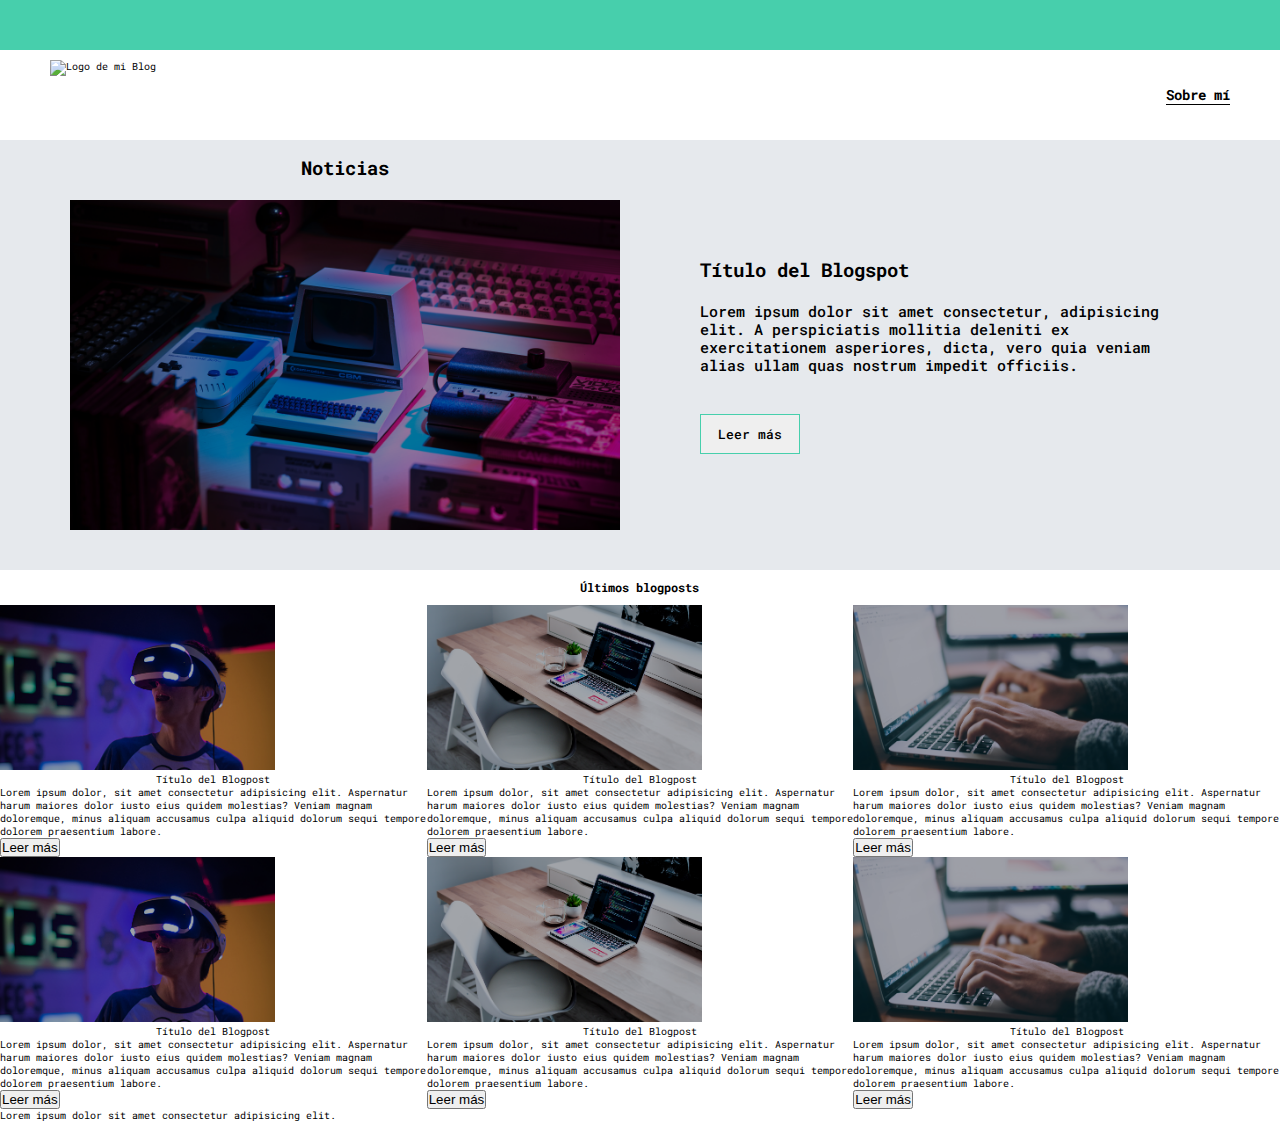
==== blogs.html @ 48e082bd "Clase 13" ====
<!DOCTYPE html>
<html lang="es">
<head>
    <meta charset="UTF-8">
    <meta http-equiv="X-UA-Compatible" content="IE=edge">
    <meta name="viewport" content="width=device-width, initial-scale=1.0">
    <link rel="stylesheet" href="./css/blogs.css">
    <link rel="stylesheet" href="./css/font/flaticon.css">
    <title>Blogs</title>
</head>
<body>
    <header>
        <section class="header-icons-container">
            <div class="icons">
                <a href="#"><span class="flaticon-001-facebook"></span></a>
                <a href="#"><span class="flaticon-002-twitter"></span></a>
                <a href="#"><span class="flaticon-011-instagram"></span></a>
                <a href="#"><span class="flaticon-010-linkedin"></span></a>
                <a href="#"><span class="flaticon-008-youtube"></span></a>
            </div>
        </section>
        <nav>
            <section class="nav-logo-container">
                <a href=""><img src="./assets/img/logo-negro.png" alt="Logo de mi Blog"></a>
            </section>
            <section class="profile-link">
                <a class="Flaticon" href="perfil.html">Sobre mí</a>
            </section>
        </nav>
    </header>
    <main class="blogs-main">
        <section class="blogs-main-news">
            <h2 class="blogs-main-news__titulo">Noticias</h2>
            <img class="blogs-main-news__imagen" src="./assets/img/main-news-img.png" alt="Las ultimas noticias de la tecnologia">
        </section>
        <section class="blogs-main-blog">
            <h2 class="blogs-main-blog__title">Título del Blogspot</h2>
            <p class="blogs-main-blog__news">Lorem ipsum dolor sit amet consectetur, adipisicing elit. A perspiciatis mollitia deleniti ex exercitationem asperiores, dicta, vero quia veniam alias ullam quas nostrum impedit officiis.</p>
            <button class="blogs-main-blog__button">
                <a href="">Leer más</a>
            </button>
        </section>
    </main>
    <section class="last-blogposts">
        <h3>Últimos blogposts</h3>
        <article>
            <img src="./assets/img/post-1.png" alt="">
            <p>Título del Blogpost</p>
            <p>Lorem ipsum dolor, sit amet consectetur adipisicing elit. Aspernatur harum maiores dolor iusto eius quidem molestias? Veniam magnam doloremque, minus aliquam accusamus culpa aliquid dolorum sequi tempore dolorem praesentium labore.</p>
            <button>
                <a href="">Leer más</a>
            </button>
        </article>
        <article>
            <img src="./assets/img/post-2.png" alt="">
            <p>Título del Blogpost</p>
            <p>Lorem ipsum dolor, sit amet consectetur adipisicing elit. Aspernatur harum maiores dolor iusto eius quidem molestias? Veniam magnam doloremque, minus aliquam accusamus culpa aliquid dolorum sequi tempore dolorem praesentium labore.</p>
            <button>
                <a href="">Leer más</a>
            </button>
        </article>
        <article>
            <img src="./assets/img/post-3.png" alt="">
            <p>Título del Blogpost</p>
            <p>Lorem ipsum dolor, sit amet consectetur adipisicing elit. Aspernatur harum maiores dolor iusto eius quidem molestias? Veniam magnam doloremque, minus aliquam accusamus culpa aliquid dolorum sequi tempore dolorem praesentium labore.</p>
            <button>
                <a href="">Leer más</a>
            </button>
        </article>
        <article>
            <img src="./assets/img/post-1.png" alt="">
            <p>Título del Blogpost</p>
            <p>Lorem ipsum dolor, sit amet consectetur adipisicing elit. Aspernatur harum maiores dolor iusto eius quidem molestias? Veniam magnam doloremque, minus aliquam accusamus culpa aliquid dolorum sequi tempore dolorem praesentium labore.</p>
            <button>
                <a href="">Leer más</a>
            </button>
        </article>
        <article>
            <img src="./assets/img/post-2.png" alt="">
            <p>Título del Blogpost</p>
            <p>Lorem ipsum dolor, sit amet consectetur adipisicing elit. Aspernatur harum maiores dolor iusto eius quidem molestias? Veniam magnam doloremque, minus aliquam accusamus culpa aliquid dolorum sequi tempore dolorem praesentium labore.</p>
            <button>
                <a href="">Leer más</a>
            </button>
        </article>
        <article>
            <img src="./assets/img/post-3.png" alt="">
            <p>Título del Blogpost</p>
            <p>Lorem ipsum dolor, sit amet consectetur adipisicing elit. Aspernatur harum maiores dolor iusto eius quidem molestias? Veniam magnam doloremque, minus aliquam accusamus culpa aliquid dolorum sequi tempore dolorem praesentium labore.</p>
            <button>
                <a href="">Leer más</a>
            </button>
        </article>
    </section>
    <footer>
        <p>Lorem ipsum dolor sit amet consectetur adipisicing elit.</p>
    </footer>
</body>
</html>
---- css/blogs.css ----
@import url('https://fonts.googleapis.com/css2?family=Roboto+Mono:wght@400;500;700&family=Roboto+Slab:wght@400;700&family=Roboto:wght@400;500;700;900&display=swap');

* {
    box-sizing: border-box;
    margin: 0;
    padding: 0;
}
/* body {
    position: fixed;
    top: 0;
    bottom: 0;
    left: 0;
    right: 0;
} */
html {
    font-family: 'Roboto mono', monospace;
    font-size: 62.5%;
}
a {
    text-decoration: none;
    display: inline;
    color: black;
}
header {
    width: 100vw;
    height: 140px;
    display: grid;
    grid-template-rows: 1fr 1fr;
}
header .header-icons-container {
    width: 100%;
    height: 50px;
    display: grid;
    background-color: #47cfac;
}
header .header-icons-container .icons {
    width: 300px;
    height: auto;
    display: flex;
    justify-items: flex-end;
    align-items: center;
    justify-content: space-between;
    justify-self: end;
    margin-right: 50px;
}
header .icons span {
    color: white;
}
nav {
    display: grid;
    grid-template-columns: 1fr 1fr;
    height: 90px;
}
nav .nav-logo-container {
    margin-left: 50px;
}
nav .nav-logo-container img {
    width: 220px;
    margin-top: 10px;
}
nav .profile-link {
    display: flex;
    align-items: center;
    justify-content: flex-end;
    margin-right: 50px;
}
nav .profile-link a {
    font-size: 1.4rem;
    font-weight: bold;
    color: black;
    border-bottom: 1px solid black;
}
.blogs-main {
    height: 430px;
    width: 100vw;
    display: grid;
    grid-template-columns: repeat(2 50vh);
    justify-content: center;
    gap: 20px;
    background-color: #e6e9ed;
}
.blogs-main-news {
    margin: 0 30px 0 70px;
    justify-items: center;
    align-items: center;
}
.blogs-main-news h2 {
    margin-top: 15px;
    font-size: 1.9rem;
    font-weight: bold;
}
.blogs-main-news img {
    margin-top: 20px;
    width: 550px;
}
.blogs-main-blog {
    grid-column: 2 / 3;
    margin: 0 90px 0 30px;
    align-self: center;
}
.blogs-main-blog h2 {
    font-size: 1.9rem;
    font-weight: bolder;
}
.blogs-main-blog p {
    margin-top: 20px;
    font-size: 1.5rem;
    line-height: 1.8rem;
    letter-spacing: .1;
    font-weight: 500;
}
.blogs-main-blog .blogs-main-blog__button {
    font-family: 'Roboto mono', monospace;
    font-size: 1.3rem;
    font-weight: 500;
    height: 40px;
    width: 100px;
    margin-top: 40px;
    border: 1px solid #47cfac;
}
.last-blogposts {
    display: grid;
    grid-template-columns: repeat(3, 1fr);
    justify-items: center;
}
.last-blogposts h3 {
    grid-column: 1 / 4;
    margin: 10px;
}
.last-blogposts article {
    justify-items: center;
    /* padding: 30px; */
}
.last-blogposts article img {
    width: 275px;
}
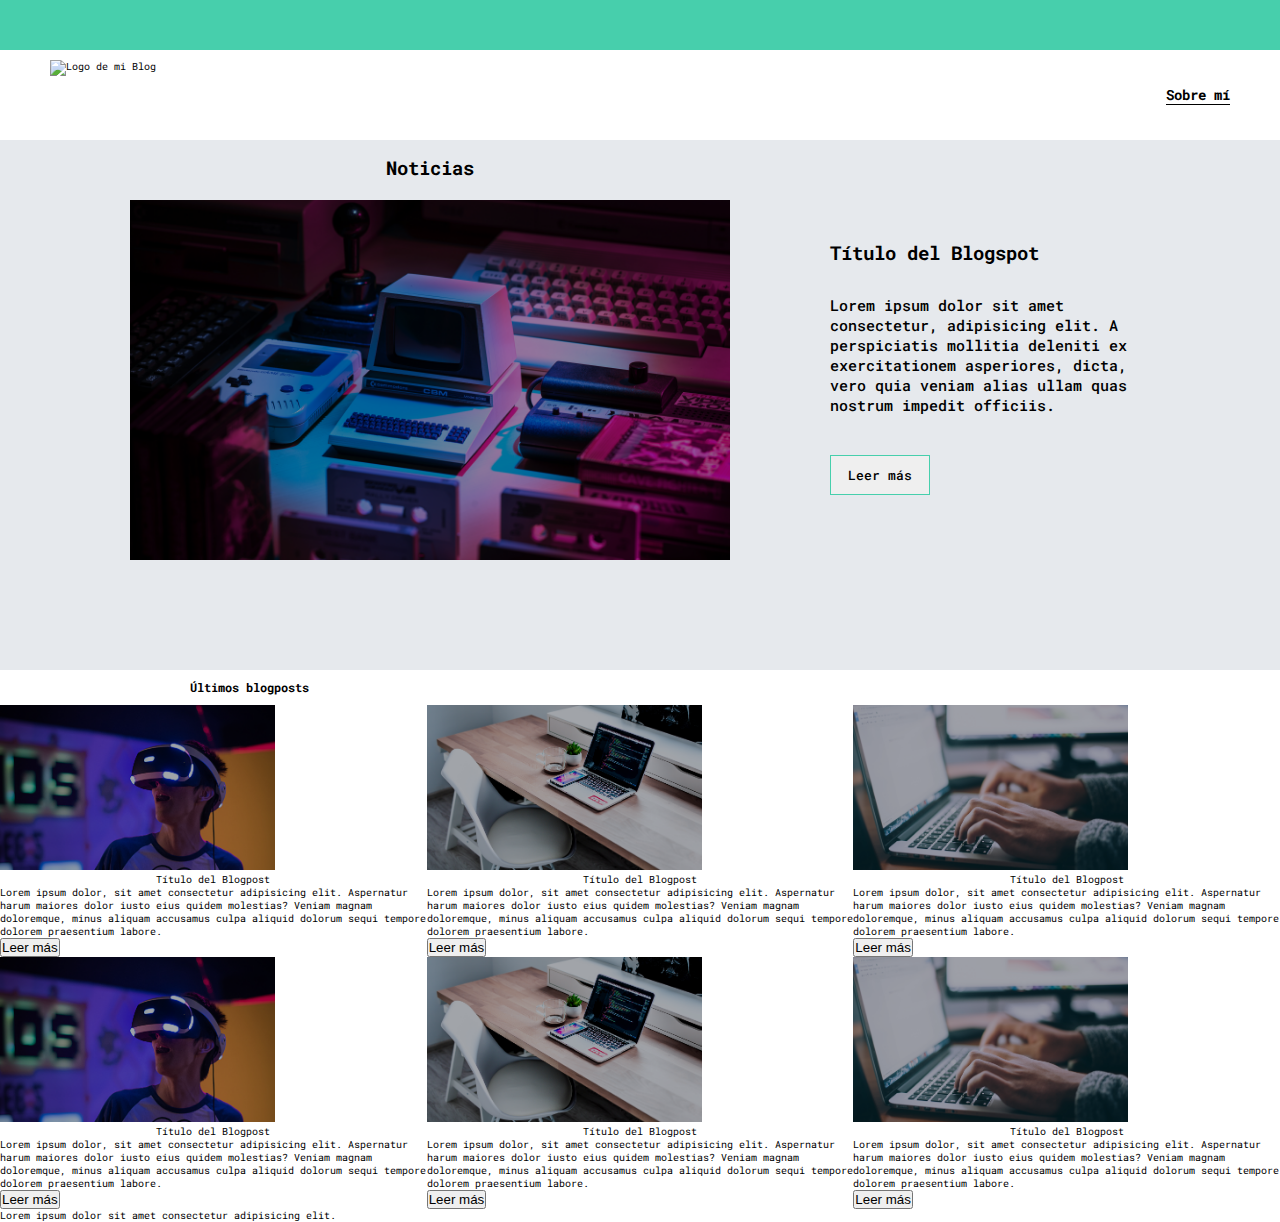
==== commit 52b1848c: "Actualizar index.html" ====
--- a/blogs.html
+++ b/blogs.html
@@ -31,7 +31,7 @@
     <main class="blogs-main">
         <section class="blogs-main-news">
             <h2 class="blogs-main-news__titulo">Noticias</h2>
-            <img class="blogs-main-news__imagen" src="./assets/img/main-news-img.png" alt="Las ultimas noticias de la tecnologia">
+            <img class="blogs-main-news__imagen" src="assets/img/main-news-img.png" alt="Las ultimas noticias de la tecnologia">
         </section>
         <section class="blogs-main-blog">
             <h2 class="blogs-main-blog__title">Título del Blogspot</h2>
@@ -43,7 +43,7 @@
     </main>
     <section class="last-blogposts">
         <h3>Últimos blogposts</h3>
-        <article>
+        <article class="post-container">
             <img src="./assets/img/post-1.png" alt="">
             <p>Título del Blogpost</p>
             <p>Lorem ipsum dolor, sit amet consectetur adipisicing elit. Aspernatur harum maiores dolor iusto eius quidem molestias? Veniam magnam doloremque, minus aliquam accusamus culpa aliquid dolorum sequi tempore dolorem praesentium labore.</p>
@@ -51,7 +51,7 @@
                 <a href="">Leer más</a>
             </button>
         </article>
-        <article>
+        <article class="post-container">
             <img src="./assets/img/post-2.png" alt="">
             <p>Título del Blogpost</p>
             <p>Lorem ipsum dolor, sit amet consectetur adipisicing elit. Aspernatur harum maiores dolor iusto eius quidem molestias? Veniam magnam doloremque, minus aliquam accusamus culpa aliquid dolorum sequi tempore dolorem praesentium labore.</p>
@@ -59,7 +59,7 @@
                 <a href="">Leer más</a>
             </button>
         </article>
-        <article>
+        <article class="post-container">
             <img src="./assets/img/post-3.png" alt="">
             <p>Título del Blogpost</p>
             <p>Lorem ipsum dolor, sit amet consectetur adipisicing elit. Aspernatur harum maiores dolor iusto eius quidem molestias? Veniam magnam doloremque, minus aliquam accusamus culpa aliquid dolorum sequi tempore dolorem praesentium labore.</p>
@@ -67,7 +67,7 @@
                 <a href="">Leer más</a>
             </button>
         </article>
-        <article>
+        <article class="post-container">
             <img src="./assets/img/post-1.png" alt="">
             <p>Título del Blogpost</p>
             <p>Lorem ipsum dolor, sit amet consectetur adipisicing elit. Aspernatur harum maiores dolor iusto eius quidem molestias? Veniam magnam doloremque, minus aliquam accusamus culpa aliquid dolorum sequi tempore dolorem praesentium labore.</p>
@@ -75,7 +75,7 @@
                 <a href="">Leer más</a>
             </button>
         </article>
-        <article>
+        <article class="post-container">
             <img src="./assets/img/post-2.png" alt="">
             <p>Título del Blogpost</p>
             <p>Lorem ipsum dolor, sit amet consectetur adipisicing elit. Aspernatur harum maiores dolor iusto eius quidem molestias? Veniam magnam doloremque, minus aliquam accusamus culpa aliquid dolorum sequi tempore dolorem praesentium labore.</p>
@@ -83,7 +83,7 @@
                 <a href="">Leer más</a>
             </button>
         </article>
-        <article>
+        <article class="post-container">
             <img src="./assets/img/post-3.png" alt="">
             <p>Título del Blogpost</p>
             <p>Lorem ipsum dolor, sit amet consectetur adipisicing elit. Aspernatur harum maiores dolor iusto eius quidem molestias? Veniam magnam doloremque, minus aliquam accusamus culpa aliquid dolorum sequi tempore dolorem praesentium labore.</p>
--- a/css/blogs.css
+++ b/css/blogs.css
@@ -71,7 +71,7 @@
     border-bottom: 1px solid black;
 }
 .blogs-main {
-    height: 430px;
+    height: 530px;
     width: 100vw;
     display: grid;
     grid-template-columns: repeat(2 50vh);
@@ -80,7 +80,7 @@
     background-color: #e6e9ed;
 }
 .blogs-main-news {
-    margin: 0 30px 0 70px;
+    margin: 0 40px 0 130px;
     justify-items: center;
     align-items: center;
 }
@@ -91,21 +91,21 @@
 }
 .blogs-main-news img {
     margin-top: 20px;
-    width: 550px;
+    width: 600px;
 }
 .blogs-main-blog {
     grid-column: 2 / 3;
-    margin: 0 90px 0 30px;
-    align-self: center;
+    margin: 0 130px 0 40px;
 }
 .blogs-main-blog h2 {
+    margin-top: 100px;
     font-size: 1.9rem;
     font-weight: bolder;
 }
 .blogs-main-blog p {
-    margin-top: 20px;
+    margin-top: 30px;
     font-size: 1.5rem;
-    line-height: 1.8rem;
+    line-height: 2rem;
     letter-spacing: .1;
     font-weight: 500;
 }
@@ -115,21 +115,22 @@
     font-weight: 500;
     height: 40px;
     width: 100px;
-    margin-top: 40px;
+    margin: 40px auto;
     border: 1px solid #47cfac;
 }
 .last-blogposts {
+    width: 100vw;
     display: grid;
     grid-template-columns: repeat(3, 1fr);
     justify-items: center;
 }
 .last-blogposts h3 {
+    width: 100vh;
     grid-column: 1 / 4;
     margin: 10px;
 }
 .last-blogposts article {
     justify-items: center;
-    /* padding: 30px; */
 }
 .last-blogposts article img {
     width: 275px;
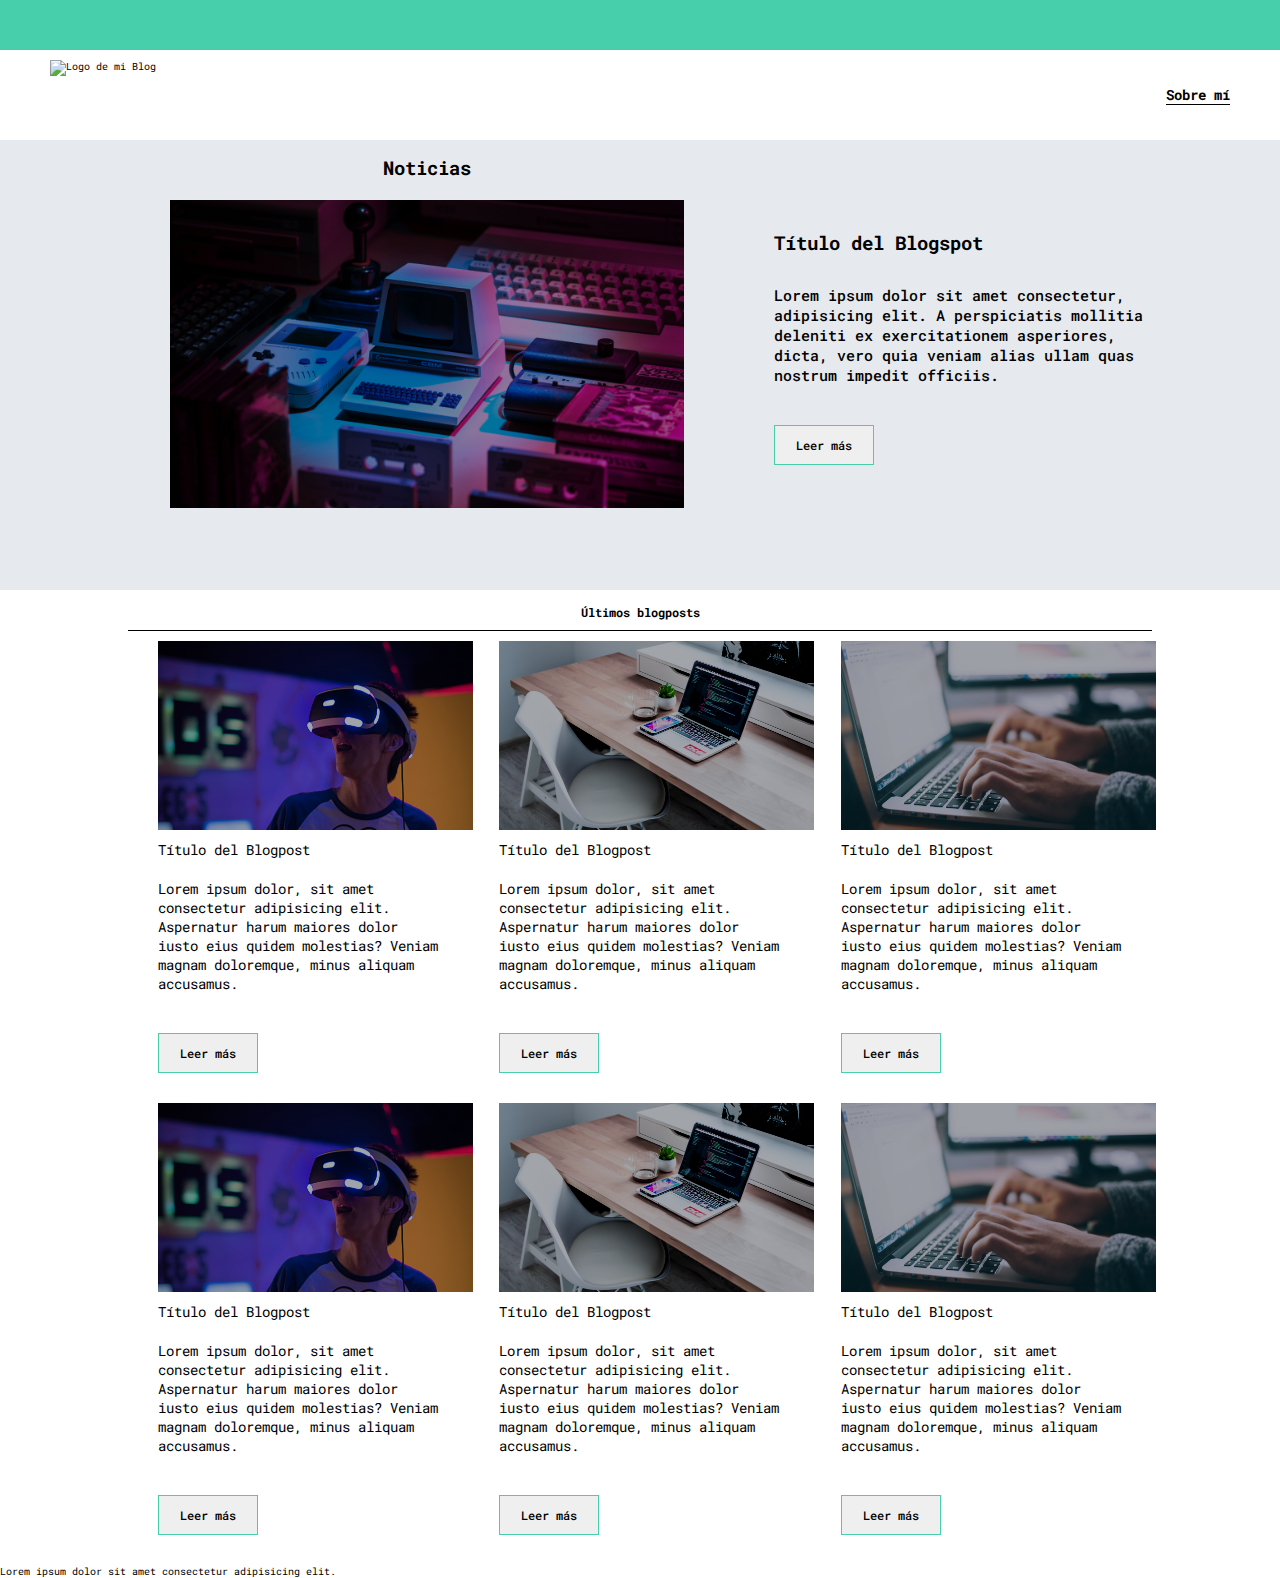
==== commit b453cafb: "Clase 17" ====
--- a/blogs.html
+++ b/blogs.html
@@ -31,12 +31,12 @@
     <main class="blogs-main">
         <section class="blogs-main-news">
             <h2 class="blogs-main-news__titulo">Noticias</h2>
-            <img class="blogs-main-news__imagen" src="assets/img/main-news-img.png" alt="Las ultimas noticias de la tecnologia">
+            <img class="blogs-main-news__imagen" src="./assets/img/main-news-img.png" alt="Las ultimas noticias de la tecnologia">
         </section>
         <section class="blogs-main-blog">
             <h2 class="blogs-main-blog__title">Título del Blogspot</h2>
             <p class="blogs-main-blog__news">Lorem ipsum dolor sit amet consectetur, adipisicing elit. A perspiciatis mollitia deleniti ex exercitationem asperiores, dicta, vero quia veniam alias ullam quas nostrum impedit officiis.</p>
-            <button class="blogs-main-blog__button">
+            <button class="blogs-button">
                 <a href="">Leer más</a>
             </button>
         </section>
@@ -46,48 +46,47 @@
         <article class="post-container">
             <img src="./assets/img/post-1.png" alt="">
             <p>Título del Blogpost</p>
-            <p>Lorem ipsum dolor, sit amet consectetur adipisicing elit. Aspernatur harum maiores dolor iusto eius quidem molestias? Veniam magnam doloremque, minus aliquam accusamus culpa aliquid dolorum sequi tempore dolorem praesentium labore.</p>
-            <button>
+            <p>Lorem ipsum dolor, sit amet consectetur adipisicing elit. Aspernatur harum maiores dolor iusto eius quidem molestias? Veniam magnam doloremque, minus aliquam accusamus.</p>
+            <button class="blogs-button">
                 <a href="">Leer más</a>
             </button>
         </article>
         <article class="post-container">
             <img src="./assets/img/post-2.png" alt="">
             <p>Título del Blogpost</p>
-            <p>Lorem ipsum dolor, sit amet consectetur adipisicing elit. Aspernatur harum maiores dolor iusto eius quidem molestias? Veniam magnam doloremque, minus aliquam accusamus culpa aliquid dolorum sequi tempore dolorem praesentium labore.</p>
-            <button>
+            <p>Lorem ipsum dolor, sit amet consectetur adipisicing elit. Aspernatur harum maiores dolor iusto eius quidem molestias? Veniam magnam doloremque, minus aliquam accusamus.</p>
+            <button class="blogs-button">
                 <a href="">Leer más</a>
             </button>
         </article>
         <article class="post-container">
             <img src="./assets/img/post-3.png" alt="">
             <p>Título del Blogpost</p>
-            <p>Lorem ipsum dolor, sit amet consectetur adipisicing elit. Aspernatur harum maiores dolor iusto eius quidem molestias? Veniam magnam doloremque, minus aliquam accusamus culpa aliquid dolorum sequi tempore dolorem praesentium labore.</p>
-            <button>
+            <p>Lorem ipsum dolor, sit amet consectetur adipisicing elit. Aspernatur harum maiores dolor iusto eius quidem molestias? Veniam magnam doloremque, minus aliquam accusamus.</p>
+            <button class="blogs-button">
                 <a href="">Leer más</a>
             </button>
         </article>
         <article class="post-container">
             <img src="./assets/img/post-1.png" alt="">
             <p>Título del Blogpost</p>
-            <p>Lorem ipsum dolor, sit amet consectetur adipisicing elit. Aspernatur harum maiores dolor iusto eius quidem molestias? Veniam magnam doloremque, minus aliquam accusamus culpa aliquid dolorum sequi tempore dolorem praesentium labore.</p>
-            <button>
+            <p>Lorem ipsum dolor, sit amet consectetur adipisicing elit. Aspernatur harum maiores dolor iusto eius quidem molestias? Veniam magnam doloremque, minus aliquam accusamus.</p>            <button class="blogs-button">
                 <a href="">Leer más</a>
             </button>
         </article>
         <article class="post-container">
             <img src="./assets/img/post-2.png" alt="">
             <p>Título del Blogpost</p>
-            <p>Lorem ipsum dolor, sit amet consectetur adipisicing elit. Aspernatur harum maiores dolor iusto eius quidem molestias? Veniam magnam doloremque, minus aliquam accusamus culpa aliquid dolorum sequi tempore dolorem praesentium labore.</p>
-            <button>
+            <p>Lorem ipsum dolor, sit amet consectetur adipisicing elit. Aspernatur harum maiores dolor iusto eius quidem molestias? Veniam magnam doloremque, minus aliquam accusamus.</p>
+            <button class="blogs-button">
                 <a href="">Leer más</a>
             </button>
         </article>
         <article class="post-container">
             <img src="./assets/img/post-3.png" alt="">
             <p>Título del Blogpost</p>
-            <p>Lorem ipsum dolor, sit amet consectetur adipisicing elit. Aspernatur harum maiores dolor iusto eius quidem molestias? Veniam magnam doloremque, minus aliquam accusamus culpa aliquid dolorum sequi tempore dolorem praesentium labore.</p>
-            <button>
+            <p>Lorem ipsum dolor, sit amet consectetur adipisicing elit. Aspernatur harum maiores dolor iusto eius quidem molestias? Veniam magnam doloremque, minus aliquam accusamus.</p>
+            <button class="blogs-button">
                 <a href="">Leer más</a>
             </button>
         </article>
--- a/css/blogs.css
+++ b/css/blogs.css
@@ -71,16 +71,18 @@
     border-bottom: 1px solid black;
 }
 .blogs-main {
-    height: 530px;
+    height: 450px;
     width: 100vw;
     display: grid;
-    grid-template-columns: repeat(2 50vh);
-    justify-content: center;
+    grid-template-columns: 55vw 45vw;
+    padding: 0 50px;
+    /* justify-content: center; */
     gap: 20px;
     background-color: #e6e9ed;
 }
 .blogs-main-news {
-    margin: 0 40px 0 130px;
+    margin: 0 70px;
+    padding-left: 50px;
     justify-items: center;
     align-items: center;
 }
@@ -91,14 +93,15 @@
 }
 .blogs-main-news img {
     margin-top: 20px;
-    width: 600px;
+    width: 100%;
 }
 .blogs-main-blog {
     grid-column: 2 / 3;
-    margin: 0 130px 0 40px;
+    padding-right: 70px;
+    margin-right: 110px;
 }
 .blogs-main-blog h2 {
-    margin-top: 100px;
+    margin-top: 90px;
     font-size: 1.9rem;
     font-weight: bolder;
 }
@@ -109,9 +112,9 @@
     letter-spacing: .1;
     font-weight: 500;
 }
-.blogs-main-blog .blogs-main-blog__button {
+.blogs-button {
     font-family: 'Roboto mono', monospace;
-    font-size: 1.3rem;
+    font-size: 1.2rem;
     font-weight: 500;
     height: 40px;
     width: 100px;
@@ -119,19 +122,36 @@
     border: 1px solid #47cfac;
 }
 .last-blogposts {
-    width: 100vw;
+    width: 80vw;
     display: grid;
     grid-template-columns: repeat(3, 1fr);
-    justify-items: center;
+    margin: 0 auto;
 }
 .last-blogposts h3 {
-    width: 100vh;
+    display: flex;
+    justify-content: center;
+    width: 100%;
     grid-column: 1 / 4;
-    margin: 10px;
+    margin: 5px 0 10px;
+    padding: 10px;
+    border-bottom: 1px solid black;
 }
-.last-blogposts article {
+/* .last-blogposts article {
     justify-items: center;
+} */
+.last-blogposts article img {
+    width: 315px;
 }
-.last-blogposts article img {
-    width: 275px;
+.post-container {
+    display: flex;
+    flex-direction: column;
+    justify-items: center;
+    align-items: baseline;
+}
+.post-container p {
+    margin: 10px 30px;
+    font-size: 1.4rem;
+}
+.post-container .blogs-button {
+    margin: 30px 0;
 }